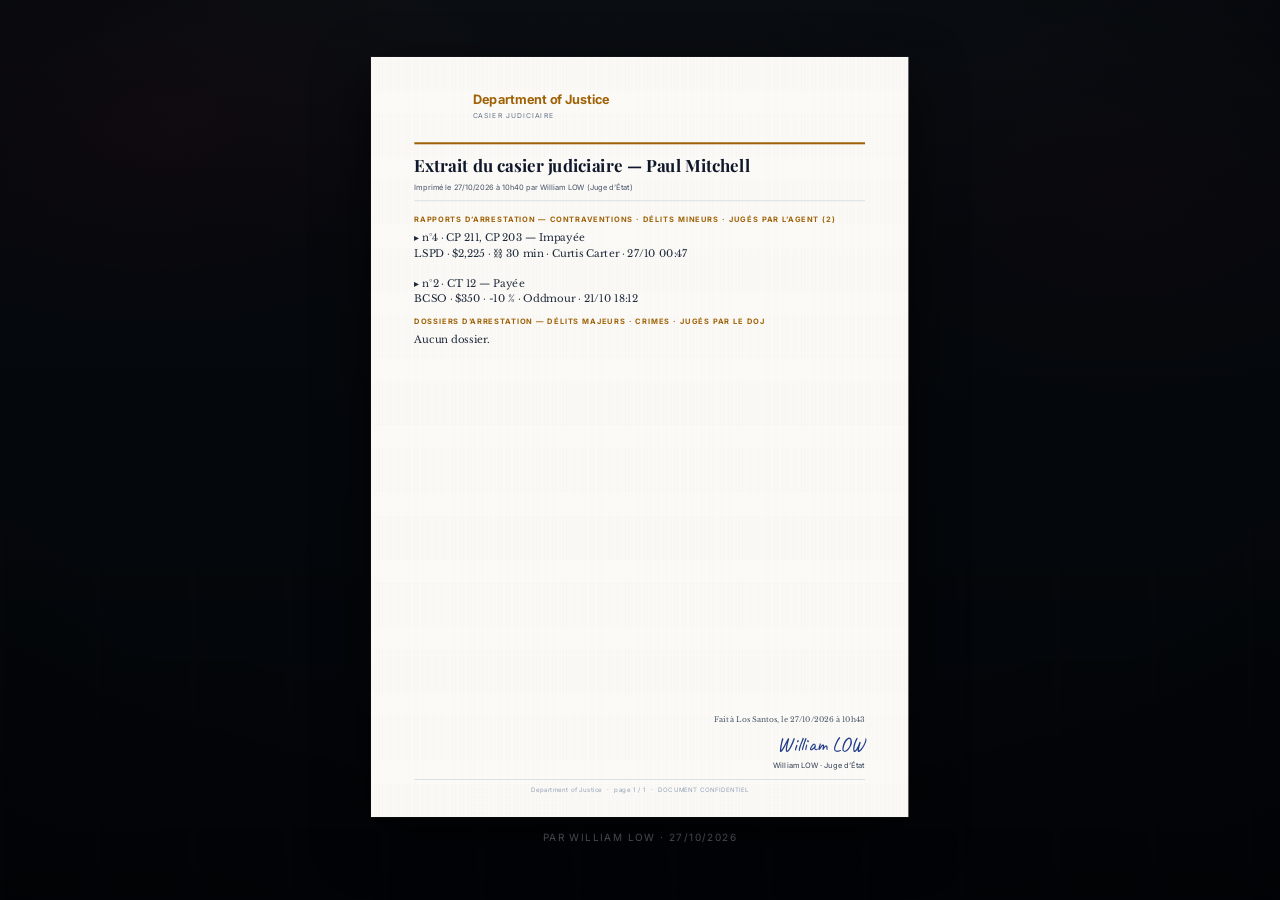
==== casier.html @ b4364540 "Aperçu des impressions du MDT (27/10) Co-Authored-By: Claude Opus 5.5 <noreply@anthropic.com>" ====
<!DOCTYPE html>
<html lang="fr">
<head>
<meta charset="utf-8">
<title>Weazel News — Éditeur</title>
<link rel="preconnect" href="https://fonts.googleapis.com">
<link rel="preconnect" href="https://fonts.gstatic.com" crossorigin>
<link rel="stylesheet" href="https://fonts.googleapis.com/css2?family=Playfair+Display:ital,wght@0,400;0,700;0,900;1,400;1,700&family=Libre+Baskerville:ital,wght@0,400;0,700;1,400&family=Inter:wght@400;500;600;700&family=IBM+Plex+Mono:wght@400;600&family=Caveat:wght@400;700&display=swap">
<link rel="stylesheet" href="style.css">
</head>
<body>
  <div id="ecran">

    <!-- ============================ bandeau ============================ -->
    <header class="bandeau cache" id="bandeau">
      <div class="marque">
        <div class="mot">WEAZEL <i>NEWS</i></div>
        <div class="trait"></div>
        <div class="devise">Informer<br>aujourd'hui.<br>Pour demain.</div>
      </div>
      <div class="coin">
        <div class="role" id="uiRole">Éditeur de journal</div>
        <div>
          <div class="heure" id="horlogeHeure">00:00</div>
          <div class="jour" id="horlogeJour"></div>
        </div>
      </div>
    </header>

    <div class="corps">

      <!-- ========================= rail gauche ========================= -->
      <aside class="carte cache" id="railGauche">
        <header>
          <div class="vig" id="vigGauche"></div>
          <div style="flex:1">
            <h2 id="uiElementsL">Éléments</h2>
            <p id="uiElementsP"></p>
          </div>
          <div class="outils-haut">
            <button type="button" id="btnUndo"></button>
            <button type="button" id="btnRedo"></button>
          </div>
        </header>

        <div class="defile">
          <div class="sect">
            <div class="outils" id="outils"></div>
          </div>

          <div class="sect">
            <h3 class="titre-sect" id="uiPagesL">Pages</h3>
            <div class="bande" id="bandePages"></div>
            <div class="grille" style="grid-template-columns:1fr 1fr">
              <button class="plat" id="btnDupPage" type="button"></button>
              <button class="plat danger" id="btnSupprPage" type="button"></button>
            </div>
          </div>

          <div class="sect">
            <h3 class="titre-sect" id="uiModeleL">Modèles de page</h3>
            <div id="listeModeles"></div>
          </div>
        </div>

        <div class="signature-carte">
          <span>Weazel News Editor</span>
          <span><span class="point">●</span> <span id="compteModeles"></span></span>
        </div>
      </aside>

      <!-- =========================== la page =========================== -->
      <main class="scene cache" id="scene">
        <div class="cadre" id="cadre">
          <div class="page" id="page"></div>
        </div>
      </main>

      <!-- ========================= rail droit ========================== -->
      <aside class="carte cache" id="railDroite">
        <header>
          <div class="vig" id="vigDroite"></div>
          <div>
            <h2 id="uiPanneauL">Page</h2>
            <p id="uiPanneauP"></p>
          </div>
        </header>

        <div class="defile" id="inspecteur"></div>

        <div class="pied">
          <div class="stock" id="stock"></div>
          <div class="ligne-quantite">
            <span class="etiq" id="uiQuantiteL">Exemplaires</span>
            <div class="compteur">
              <button type="button" id="moins">−</button>
              <input type="number" id="quantite" value="1" min="1" max="100">
              <button type="button" id="plus">+</button>
            </div>
          </div>
          <button class="principal" id="btnImprimer" type="button"></button>
          <button class="second" id="btnApercu" type="button"></button>
          <button class="second cache" id="btnLien" type="button"></button>
          <div class="duo-archives">
            <button class="second" id="btnBrouillons" type="button"></button>
            <button class="second" id="btnArchives" type="button"></button>
            <button class="second" id="btnArchiver" type="button"></button>
          </div>
          <button class="second" id="btnAnnuler" type="button"></button>
        </div>

        <div class="signature-carte">
          <span class="ls">Los Santos</span>
          <span class="droite" id="sauvegarde">Sauvegardé</span>
        </div>
      </aside>

    </div>

    <!-- ============================ lecteur =========================== -->
    <section id="lecteur" class="cache">
      <div class="colonne-lecture">
        <div class="cadre" id="cadreLecture">
          <div class="page" id="pageLecture"></div>
        </div>
        <div class="barre-pages cache" id="barrePages">
          <button type="button" id="pagePrec" aria-label="Page précédente">‹</button>
          <span id="pageCompte">1 / 1</span>
          <button type="button" id="pageSuiv" aria-label="Page suivante">›</button>
          <em id="uiTourner"></em>
        </div>
        <div class="signature-lecture" id="signatureLecture"></div>
      </div>
      <div class="actions-lecture">
        <button class="second cache" id="btnImprimerLecture" type="button"></button>
        <button class="second" id="btnFermerLecture" type="button"></button>
      </div>
    </section>

  </div>

  <div id="menuContexte" class="cache"></div>

  <div id="modale" class="cache">
    <div id="modaleFond"></div>
    <div id="modaleBoite"></div>
  </div>

  <div id="notif" class="cache"></div>

  <script src="js/icones.js"></script>
  <script src="js/etat.js"></script>
  <script src="js/canvas.js"></script>
  <script src="js/elements.js"></script>
  <script src="js/panneaux.js"></script>
  <script src="js/modales.js"></script>
  <script src="js/app.js"></script>
  <script>window.MT_WEB = {"doc":{"format":"a4","l":794,"h":1123,"pages":[{"fond":"#fbfaf7","els":[{"t":"image","x":64,"y":44,"w":70,"h":70,"url":"https://labshumane374-netizen.github.io/Code-Procedure-Penale/sceau-doj.png","fit":"contain"},{"t":"texte","x":150,"y":52,"w":580,"txt":"Department of Justice","px":19,"f":3,"g":1,"c":"#a16207"},{"t":"texte","x":150,"y":80,"w":580,"txt":"CASIER JUDICIAIRE","px":10,"f":3,"c":"#64748b","ls":160},{"t":"forme","x":64,"y":126,"w":666,"h":3,"c":"#a16207"},{"t":"texte","x":64,"y":146,"w":666,"txt":"Extrait du casier judiciaire — Paul Mitchell","px":25,"f":1,"g":1,"c":"#0f172a","lh":115},{"t":"texte","x":64,"y":185,"w":666,"txt":"Imprimé le 27/10/2026 à 10h40 par William LOW (Juge d’État)","px":11,"f":3,"c":"#475569","lh":150},{"t":"forme","x":64,"y":212,"w":666,"h":1,"c":"#cbd5e1"},{"t":"texte","x":64,"y":234,"w":666,"txt":"RAPPORTS D’ARRESTATION — CONTRAVENTIONS · DÉLITS MINEURS · JUGÉS PAR L’AGENT (2)","px":11,"f":3,"g":1,"c":"#a16207","ls":140},{"t":"texte","x":64,"y":256,"w":666,"txt":"▸ n°4 · CP 211, CP 203 — Impayée\nLSPD · $2,225 · ⛓ 30 min · Curtis Carter · 27/10 00:47\n\n▸ n°2 · CT 12 — Payée\nBCSO · $350 · -10 % · Oddmour · 21/10 18:12","px":15,"f":2,"c":"#1e293b","lh":150},{"t":"texte","x":64,"y":384.5,"w":666,"txt":"DOSSIERS D’ARRESTATION — DÉLITS MAJEURS · CRIMES · JUGÉS PAR LE DOJ","px":11,"f":3,"g":1,"c":"#a16207","ls":140},{"t":"texte","x":64,"y":406.5,"w":666,"txt":"Aucun dossier.","px":15,"f":2,"c":"#1e293b","lh":150},{"t":"texte","x":430,"y":973,"w":300,"txt":"Fait à Los Santos, le 27/10/2026 à 10h43","px":11,"f":2,"a":"r","c":"#475569"},{"t":"texte","x":430,"y":997,"w":300,"txt":"William LOW","px":30,"f":5,"a":"r","c":"#1e3a8a"},{"t":"texte","x":430,"y":1041,"w":300,"txt":"William LOW · Juge d’État","px":11,"f":3,"a":"r","c":"#334155"},{"t":"forme","x":64,"y":1067,"w":666,"h":1,"c":"#cbd5e1"},{"t":"texte","x":64,"y":1077,"w":666,"a":"c","px":9,"f":3,"c":"#94a3b8","ls":60,"txt":"Department of Justice  ·  page 1 / 1  ·  DOCUMENT CONFIDENTIEL"}]}]},"nom":"Extrait du casier judiciaire — Paul Mitchell","auteur":"William LOW","date":"27/10/2026","polices":[{"id":"journal","nom":"Journal","css":"\"Playfair Display\", Georgia, serif"},{"id":"classique","nom":"Classique","css":"\"Libre Baskerville\", Georgia, serif"},{"id":"moderne","nom":"Moderne","css":"\"Inter\", \"Segoe UI\", sans-serif"},{"id":"machine","nom":"Machine","css":"\"IBM Plex Mono\", Consolas, monospace"},{"id":"manuscrit","nom":"Manuscrit","css":"\"Caveat\", cursive"}]};</script>
  <script src="js/web.js"></script>
</body>
</html>
---- style.css ----
/* =========================================================================
   mt_printers — habillage Weazel News
   Noir charbon, rouge de une, papier chaud. Bordures fines, ombres douces,
   halo rouge reserve aux elements actifs.
   ========================================================================= */

:root {
  --noir:        #080a0d;
  --noir-2:      #0d1014;
  --panneau:     #11151a;
  --panneau-2:   rgba(255, 255, 255, .04);
  --panneau-3:   rgba(255, 255, 255, .07);
  --bord:        rgba(255, 255, 255, .08);
  --bord-2:      rgba(255, 255, 255, .18);
  --rouge:       #c81018;
  --rouge-vif:   #e21a23;
  --papier:      #f6f2e8;
  --texte:       #f4f4f4;
  --texte-2:     #8d949d;
  --texte-3:     #626a74;
  --guide:       #e21a23;

  --serif:  "Playfair Display", "Libre Baskerville", Georgia, serif;
  --sans:   "Inter", "Manrope", "Segoe UI", system-ui, sans-serif;

  --r:   8px;
  --r-s: 6px;
  --t:   140ms;
}

* { box-sizing: border-box; }
html, body { margin: 0; height: 100%; overflow: hidden; font-family: var(--sans); }

/* ------------------------------- newsroom ------------------------------ */
body {
  display: none;
  color: var(--texte);
  background-color: var(--noir);
  background-image:
    /* halos rouges discrets */
    radial-gradient(520px 300px at 12% 14%, rgba(200, 16, 24, .16), transparent 70%),
    radial-gradient(460px 280px at 88% 22%, rgba(200, 16, 24, .10), transparent 70%),
    /* lumieres de plafond */
    radial-gradient(760px 420px at 30% -6%, rgba(228, 226, 214, .10), transparent 70%),
    radial-gradient(680px 380px at 74% -4%, rgba(228, 226, 214, .07), transparent 70%),
    /* profondeur de salle */
    linear-gradient(180deg, #10161d 0%, #0a0e13 46%, #06080b 100%);
}
body.visible { display: block; }
body::before {
  /* silhouette de bureaux, tres en retrait */
  content: '';
  position: fixed; inset: auto 0 0 0; height: 42%;
  background:
    repeating-linear-gradient(90deg,
      rgba(255,255,255,.022) 0 2px, transparent 2px 96px),
    linear-gradient(180deg, transparent, rgba(0,0,0,.55));
  filter: blur(1.5px);
  pointer-events: none;
}
body::after {
  /* voile et vignette */
  content: '';
  position: fixed; inset: 0; pointer-events: none;
  background:
    radial-gradient(120% 90% at 50% 40%, transparent 42%, rgba(0,0,0,.62) 100%),
    rgba(3, 6, 10, .72);
}

.cache { display: none !important; }
#ecran { position: relative; z-index: 1; height: 100%; display: flex; flex-direction: column; }

/* ------------------------------- bandeau ------------------------------- */
.bandeau {
  flex: none; display: flex; align-items: center; justify-content: space-between;
  padding: 15px 28px 13px;
  border-bottom: 1px solid rgba(200, 16, 24, .22);
}
.marque { display: flex; align-items: center; gap: 20px; }
.marque .mot {
  font-family: var(--serif); font-weight: 900; font-size: 29px;
  letter-spacing: -.015em; line-height: 1;
}
.marque .mot i { font-style: normal; color: var(--rouge-vif); }
.marque .trait { width: 1px; height: 34px; background: var(--bord-2); }
.marque .devise {
  font-size: 9px; line-height: 1.5; letter-spacing: .16em;
  text-transform: uppercase; color: var(--texte-3);
}
.coin { display: flex; align-items: center; gap: 24px; text-align: right; }
.coin .role {
  font-size: 10px; letter-spacing: .2em; text-transform: uppercase;
  color: var(--texte-2); padding-bottom: 6px;
  border-bottom: 2px solid var(--rouge);
}
.coin .heure { font-size: 20px; font-weight: 600; font-variant-numeric: tabular-nums; line-height: 1.15; }
.coin .jour { font-size: 9px; letter-spacing: .15em; color: var(--texte-3); }

/* -------------------------------- corps -------------------------------- */
.corps { flex: 1; min-height: 0; display: flex; gap: 18px; padding: 16px 20px 20px; }

.carte {
  width: 344px; flex: none; display: flex; flex-direction: column;
  background: linear-gradient(180deg, rgba(17,21,26,.96), rgba(11,14,18,.96));
  border: 1px solid var(--bord); border-radius: var(--r);
  backdrop-filter: blur(6px);
  box-shadow: 0 18px 40px rgba(0,0,0,.42);
  overflow: hidden;
}
.carte > header { display: flex; gap: 12px; padding: 15px 17px 13px; border-bottom: 1px solid var(--bord); }
.carte > header .vig {
  width: 30px; height: 30px; flex: none; border-radius: var(--r-s);
  background: var(--panneau-3); display: grid; place-items: center; color: var(--rouge-vif);
}
.carte > header .vig svg { width: 16px; height: 16px; }
.carte > header h2 {
  margin: 0; font-size: 12px; font-weight: 700; letter-spacing: .14em; text-transform: uppercase;
}
.carte > header p { margin: 5px 0 0; font-size: 11px; line-height: 1.5; color: var(--texte-3); }

.defile { flex: 1; overflow-y: auto; padding: 16px 17px; }
.defile::-webkit-scrollbar { width: 9px; }
.defile::-webkit-scrollbar-thumb { background: rgba(255,255,255,.09); border-radius: 5px; }

.titre-sect {
  display: flex; align-items: center; gap: 9px; margin: 0 0 10px;
  font-size: 10px; font-weight: 700; letter-spacing: .17em; text-transform: uppercase;
  color: var(--texte-3);
}
.titre-sect::before {
  content: ''; width: 6px; height: 6px; border-radius: 50%;
  border: 2px solid var(--rouge); flex: none;
}
.sect { margin-bottom: 22px; }
.sect:last-child { margin-bottom: 2px; }

/* -------------------------------- outils ------------------------------- */
.outils { display: grid; grid-template-columns: repeat(4, 1fr); gap: 8px; }
button.outil {
  display: flex; flex-direction: column; align-items: center; justify-content: center; gap: 7px;
  padding: 13px 4px 11px; cursor: pointer; border-radius: var(--r-s);
  background: var(--panneau-2); border: 1px solid var(--bord);
  color: var(--texte); font: inherit; font-size: 11px;
  transition: border-color var(--t), background var(--t), box-shadow var(--t);
}
button.outil svg { width: 18px; height: 18px; }
button.outil:hover { border-color: var(--bord-2); background: var(--panneau-3); }
button.outil.actif {
  border-color: var(--rouge-vif); background: rgba(200,16,24,.14);
  box-shadow: 0 0 0 1px rgba(226,26,35,.25), 0 0 18px rgba(200,16,24,.22);
}
button.outil.actif svg { color: var(--rouge-vif); }

/* -------------------------------- pages -------------------------------- */
.bande { display: flex; flex-wrap: wrap; gap: 7px; margin-bottom: 10px; }
.bande button {
  min-width: 38px; height: 38px; padding: 0 10px; cursor: pointer; border-radius: var(--r-s);
  background: var(--panneau-2); border: 1px solid var(--bord);
  color: var(--texte-2); font: inherit; font-size: 13px; font-weight: 600;
  transition: border-color var(--t), color var(--t), box-shadow var(--t);
}
.bande button:hover { color: var(--texte); border-color: var(--bord-2); }
.bande button[aria-pressed="true"] {
  border-color: var(--rouge-vif); color: var(--texte); background: rgba(200,16,24,.13);
  box-shadow: 0 0 14px rgba(200,16,24,.28);
}
.bande button.plus { color: var(--rouge-vif); display: grid; place-items: center; }
.bande button.plus svg { width: 15px; height: 15px; }

/* ------------------------------- modeles ------------------------------- */
.modele {
  display: flex; gap: 12px; align-items: center; width: 100%; text-align: left;
  padding: 9px; margin-bottom: 8px; border-radius: var(--r-s); cursor: pointer;
  background: var(--panneau-2); border: 1px solid var(--bord); color: var(--texte); font: inherit;
  transition: border-color var(--t), background var(--t);
}
.modele:hover { border-color: var(--bord-2); background: var(--panneau-3); }
.modele .apercu {
  width: 58px; height: 80px; flex: none; border-radius: 4px; overflow: hidden;
  background: var(--papier); position: relative; border: 1px solid rgba(0,0,0,.4);
}
.modele .apercu .page { box-shadow: none; outline: none; }
.modele .texte-modele { min-width: 0; }
.modele b { display: block; font-size: 12.5px; font-weight: 600; }
.modele span { display: block; margin-top: 3px; font-size: 10.5px; color: var(--texte-3); line-height: 1.4; }

/* ------------------------------ formulaire ----------------------------- */
.bloc { margin-bottom: 13px; }
.etiq {
  display: block; margin-bottom: 7px; font-size: 9.5px; font-weight: 700;
  letter-spacing: .15em; text-transform: uppercase; color: var(--texte-3);
}
input[type=text], input[type=number], select, textarea {
  width: 100%; padding: 9px 11px; background: var(--panneau-2);
  border: 1px solid var(--bord); border-radius: var(--r-s); color: var(--texte);
  font: inherit; font-size: 12.5px; outline: none; transition: border-color var(--t);
}
select {
  appearance: none; padding-right: 28px; cursor: pointer;
  background-image: linear-gradient(45deg, transparent 50%, var(--texte-2) 50%),
                    linear-gradient(135deg, var(--texte-2) 50%, transparent 50%);
  background-position: calc(100% - 15px) 17px, calc(100% - 10px) 17px;
  background-size: 5px 5px; background-repeat: no-repeat;
}
select option { background: #12161c; }
input:focus, select:focus, textarea:focus { border-color: var(--rouge); }
textarea { min-height: 86px; line-height: 1.5; resize: vertical; }
input[type=color] {
  width: 46px; height: 38px; flex: none; padding: 3px; cursor: pointer;
  background: var(--panneau-2); border: 1px solid var(--bord); border-radius: var(--r-s);
}

.duo-serre { display: flex; gap: 8px; align-items: center; }
.duo-serre select { flex: 1; }
.grille { display: grid; gap: 8px; }

.curseur { display: flex; align-items: center; gap: 10px; }
.curseur input[type=range] {
  flex: 1; appearance: none; height: 3px; border-radius: 2px;
  background: rgba(255,255,255,.14); outline: none;
}
.curseur input[type=range]::-webkit-slider-thumb {
  appearance: none; width: 13px; height: 13px; border-radius: 50%;
  background: var(--rouge-vif); cursor: pointer; border: 2px solid #fff2;
}
.curseur .valeur {
  min-width: 34px; text-align: right; font-size: 11.5px;
  color: var(--texte-2); font-variant-numeric: tabular-nums;
}

button.plat {
  display: flex; align-items: center; justify-content: center; gap: 7px;
  padding: 9px 8px; cursor: pointer; border-radius: var(--r-s);
  background: var(--panneau-2); border: 1px solid var(--bord);
  color: var(--texte-2); font: inherit; font-size: 12px;
  transition: color var(--t), border-color var(--t);
}
button.plat svg { width: 14px; height: 14px; flex: none; }
button.plat:hover:not(:disabled) { color: var(--texte); border-color: var(--bord-2); }
button.plat:disabled { opacity: .32; cursor: default; }
button.plat[aria-pressed="true"] {
  border-color: var(--rouge-vif); color: var(--texte); background: rgba(200,16,24,.12);
}
button.plat.danger:hover:not(:disabled) { color: #ff8d86; border-color: rgba(226,26,35,.5); }

.interrupteurs { display: flex; flex-direction: column; }
.bascule {
  display: flex; align-items: center; gap: 12px; padding: 8px 0;
  background: none; border: 0; cursor: pointer;
  color: var(--texte-2); font: inherit; font-size: 12.5px; text-align: left;
}
.bascule .txt { flex: 1; }
.bascule .inter {
  width: 38px; height: 21px; flex: none; border-radius: 11px;
  background: rgba(255,255,255,.11); position: relative; transition: background var(--t);
}
.bascule .inter::after {
  content: ''; position: absolute; top: 3px; left: 3px; width: 15px; height: 15px;
  border-radius: 50%; background: #98a1ad; transition: transform var(--t), background var(--t);
}
.bascule[aria-pressed="true"] { color: var(--texte); }
.bascule[aria-pressed="true"] .inter { background: var(--rouge); }
.bascule[aria-pressed="true"] .inter::after { transform: translateX(17px); background: #fff; }

.bibliotheque { display: grid; grid-template-columns: repeat(6, 1fr); gap: 6px; }
.bibliotheque.grande { grid-template-columns: repeat(9, 1fr); gap: 8px; }
.bibliotheque button {
  aspect-ratio: 1; display: grid; place-items: center; cursor: pointer; padding: 0;
  background: var(--panneau-2); border: 1px solid var(--bord); border-radius: var(--r-s);
  color: var(--texte-2); transition: color var(--t), border-color var(--t);
}
.bibliotheque button:hover { color: var(--texte); border-color: var(--bord-2); }
.bibliotheque button.actif { border-color: var(--rouge-vif); color: var(--rouge-vif); }
.bibliotheque svg { width: 16px; height: 16px; }
.bibliotheque.grande svg { width: 20px; height: 20px; }

/* --------------------------------- pied -------------------------------- */
.pied { flex: none; padding: 14px 17px; border-top: 1px solid var(--bord); }
.stock { font-size: 11.5px; color: var(--texte-2); margin-bottom: 11px; }
.stock b { color: var(--texte); font-variant-numeric: tabular-nums; }
.stock.manque b { color: #ff8d86; }

.ligne-quantite { display: flex; align-items: center; gap: 12px; margin-bottom: 12px; }
.ligne-quantite .etiq { margin: 0; flex: 1; }
.compteur { display: flex; gap: 6px; align-items: center; }
.compteur button {
  width: 34px; height: 34px; flex: none; cursor: pointer; border-radius: var(--r-s);
  background: var(--panneau-2); border: 1px solid var(--bord); color: var(--texte);
  font-size: 16px; line-height: 1; transition: border-color var(--t);
}
.compteur button:hover { border-color: var(--bord-2); }
.compteur input {
  width: 56px; text-align: center; -moz-appearance: textfield;
  font-variant-numeric: tabular-nums;
}
.compteur input::-webkit-outer-spin-button,
.compteur input::-webkit-inner-spin-button { -webkit-appearance: none; margin: 0; }

button.principal {
  display: flex; align-items: center; justify-content: center; gap: 9px;
  width: 100%; padding: 13px; margin-bottom: 8px; cursor: pointer;
  border: 0; border-radius: var(--r-s);
  background: linear-gradient(180deg, var(--rouge-vif), var(--rouge));
  color: #fff; font: inherit; font-size: 13.5px; font-weight: 700;
  letter-spacing: .04em; text-transform: uppercase;
  box-shadow: 0 6px 20px rgba(200,16,24,.32);
  transition: filter var(--t), box-shadow var(--t);
}
button.principal:hover:not(:disabled) { filter: brightness(1.08); box-shadow: 0 8px 26px rgba(200,16,24,.42); }
button.principal:disabled {
  background: rgba(200,16,24,.24); color: rgba(255,255,255,.45);
  box-shadow: none; cursor: not-allowed;
}
button.principal svg { width: 16px; height: 16px; }

button.second {
  display: flex; align-items: center; justify-content: center; gap: 8px;
  width: 100%; padding: 11px; margin-bottom: 8px; cursor: pointer;
  background: var(--panneau-2); border: 1px solid var(--bord); border-radius: var(--r-s);
  color: var(--texte-2); font: inherit; font-size: 12.5px; transition: color var(--t), border-color var(--t);
}
button.second:last-child { margin-bottom: 0; }
button.second:hover { color: var(--texte); border-color: var(--bord-2); }
button.second svg { width: 15px; height: 15px; }
button.second.danger:hover { color: #ff8d86; border-color: rgba(226,26,35,.5); }

.signature-carte {
  display: flex; align-items: center; justify-content: space-between; gap: 10px;
  padding: 11px 17px; border-top: 1px solid var(--bord);
  font-size: 9px; letter-spacing: .12em; text-transform: uppercase; color: var(--texte-3);
}
.signature-carte .point { color: var(--rouge-vif); }
.signature-carte .ls { font-family: var(--serif); font-size: 15px; letter-spacing: 0; text-transform: none; color: var(--texte-2); }
.signature-carte .droite { text-align: right; line-height: 1.5; }
#sauvegarde.encours { color: var(--rouge-vif); }

.outils-haut { display: flex; gap: 6px; }
.outils-haut button {
  width: 30px; height: 30px; display: grid; place-items: center; cursor: pointer;
  background: var(--panneau-2); border: 1px solid var(--bord); border-radius: var(--r-s);
  color: var(--texte-2); transition: color var(--t), border-color var(--t);
}
.outils-haut button:hover { color: var(--texte); border-color: var(--bord-2); }
.outils-haut svg { width: 14px; height: 14px; }

/* -------------------------------- scene -------------------------------- */
.scene {
  flex: 1; min-width: 0; overflow: auto;
  display: flex; align-items: flex-start; justify-content: center; padding: 0 8px;
}
.cadre { position: relative; transform-origin: top center; }
.page {
  position: relative; overflow: hidden;
  box-shadow: 0 30px 80px rgba(0,0,0,.66), 0 0 0 1px rgba(255,255,255,.07);
}
.page::after {
  /* grain de papier, tres leger */
  content: ''; position: absolute; inset: 0; pointer-events: none; opacity: .5;
  background-image:
    repeating-linear-gradient(0deg, rgba(120,110,90,.035) 0 1px, transparent 1px 3px),
    repeating-linear-gradient(90deg, rgba(120,110,90,.028) 0 1px, transparent 1px 4px);
}

.el { position: absolute; transform-origin: center center; }
.el.texte { white-space: pre-wrap; word-break: break-word; }
.el.image img { width: 100%; height: 100%; display: block; }
.el.image .manque {
  width: 100%; height: 100%; display: flex; flex-direction: column;
  align-items: center; justify-content: center; gap: 7px; padding: 10px;
  color: #8a8378; font-family: var(--sans); text-align: center;
  border: 1px dashed #a9a294; background: #e9e4d8;
}
.el.image .manque svg { width: 24px; height: 24px; opacity: .7; }
.el.image .manque b { font-size: 12px; font-weight: 600; }
.el.image .manque i { font-style: normal; font-size: 9.5px; letter-spacing: .09em; text-transform: uppercase; opacity: .7; }
.el.icone svg { width: 100%; height: 100%; display: block; }

.quadrillage {
  position: absolute; inset: 0; pointer-events: none;
  background-image:
    linear-gradient(to right, rgba(110,120,135,.14) 1px, transparent 1px),
    linear-gradient(to bottom, rgba(110,120,135,.14) 1px, transparent 1px);
  background-size: 20px 20px;
}
.marges { position: absolute; pointer-events: none; border: 1px dashed rgba(200,16,24,.35); }
.guides { position: absolute; inset: 0; pointer-events: none; }
.guide { position: absolute; background: var(--guide); opacity: .85; }
.guide.v { top: 0; width: 1px; }
.guide.h { left: 0; height: 1px; }

.edition .el { cursor: move; }
.edition .el:hover { outline: 1px solid rgba(226,26,35,.35); outline-offset: 1px; }
.edition .el.verrouille { cursor: default; }
.edition .el.actif { outline: 1.5px solid var(--rouge-vif); outline-offset: 1px; }
.edition.reperes .el { outline: 1px dashed rgba(110,120,135,.45); }
.edition.reperes .el.actif { outline: 1.5px solid var(--rouge-vif); }

.poignee {
  position: absolute; width: 11px; height: 11px; border-radius: 2px;
  background: #fff; border: 1.5px solid var(--rouge-vif);
}
.poignee.no { left: -6px; top: -6px; cursor: nwse-resize; }
.poignee.ne { right: -6px; top: -6px; cursor: nesw-resize; }
.poignee.so { left: -6px; bottom: -6px; cursor: nesw-resize; }
.poignee.se { right: -6px; bottom: -6px; cursor: nwse-resize; }
.verrou-marque { position: absolute; right: -8px; top: -20px; font-size: 12px; }
.el.ecriture { cursor: text; outline: 2px solid var(--rouge-vif) !important; }

/* ---------------------------- menu contextuel -------------------------- */
#menuContexte {
  position: fixed; z-index: 40; min-width: 216px; padding: 6px;
  background: rgba(14, 18, 23, .97); border: 1px solid var(--bord);
  border-radius: var(--r); box-shadow: 0 18px 42px rgba(0,0,0,.55);
  backdrop-filter: blur(8px);
}
#menuContexte button {
  display: flex; align-items: center; gap: 10px; width: 100%; padding: 8px 10px;
  background: none; border: 0; border-radius: var(--r-s); cursor: pointer;
  color: var(--texte-2); font: inherit; font-size: 12.5px; text-align: left;
  transition: background var(--t), color var(--t);
}
#menuContexte button:hover { background: var(--panneau-3); color: var(--texte); }
#menuContexte button.danger:hover { color: #ff8d86; }
#menuContexte svg { width: 14px; height: 14px; flex: none; }

/* -------------------------------- modale ------------------------------- */
#modale { position: fixed; inset: 0; z-index: 50; display: grid; place-items: center; }
#modaleFond { position: absolute; inset: 0; background: rgba(4, 6, 9, .68); }
#modaleBoite {
  position: relative; width: 460px; max-width: calc(100vw - 60px);
  background: linear-gradient(180deg, #141920, #0d1116);
  border: 1px solid var(--bord); border-radius: 10px;
  box-shadow: 0 30px 70px rgba(0,0,0,.6);
  animation: paraitre 160ms ease-out;
}
@keyframes paraitre { from { opacity: 0; transform: scale(.975); } to { opacity: 1; transform: none; } }
.modale-tete { padding: 20px 22px 14px; border-bottom: 1px solid var(--bord); }
.modale-tete h3 { margin: 0; font-size: 16px; font-weight: 700; }
.modale-tete p { margin: 7px 0 0; font-size: 12.5px; line-height: 1.5; color: var(--texte-2); }
.modale-corps { padding: 18px 22px; max-height: 52vh; overflow-y: auto; }
.modale-pied { display: flex; gap: 9px; padding: 14px 22px 18px; }
.modale-pied button { margin: 0; }

.recap {
  display: flex; justify-content: space-between; align-items: baseline; gap: 14px;
  padding: 9px 0; border-bottom: 1px solid var(--bord);
  font-size: 12.5px; color: var(--texte-2);
}
.recap b { color: var(--texte); font-size: 13px; }
.recap.fort { border-bottom: 0; padding-top: 14px; }
.recap.fort b { color: var(--rouge-vif); font-size: 19px; font-family: var(--serif); }

.apercu-image {
  margin-top: 12px; height: 150px; border-radius: var(--r-s); overflow: hidden;
  background: var(--panneau-2); border: 1px solid var(--bord);
  display: grid; place-items: center; color: var(--texte-3); font-size: 12px;
}
.apercu-image img { width: 100%; height: 100%; object-fit: contain; }

/* ------------------------------- lecteur ------------------------------- */
#lecteur { flex: 1; display: flex; align-items: center; justify-content: center; padding: 18px; overflow: auto; }
.colonne-lecture { display: flex; flex-direction: column; align-items: center; gap: 14px; }
.barre-pages { display: flex; align-items: center; gap: 11px; font-size: 12.5px; color: var(--texte-2); }
.barre-pages button {
  width: 34px; height: 34px; cursor: pointer; font-size: 16px; line-height: 1;
  background: var(--panneau-2); border: 1px solid var(--bord); border-radius: var(--r-s); color: var(--texte);
}
.barre-pages button:hover:not(:disabled) { border-color: var(--bord-2); }
.barre-pages button:disabled { opacity: .3; cursor: default; }
.barre-pages span { font-variant-numeric: tabular-nums; min-width: 48px; text-align: center; }
.barre-pages em {
  font-style: normal; font-size: 9.5px; letter-spacing: .13em;
  text-transform: uppercase; color: var(--texte-3); margin-left: 4px;
}
.signature-lecture { font-size: 10px; letter-spacing: .14em; text-transform: uppercase; color: var(--texte-3); }
.actions-lecture { position: fixed; top: 20px; right: 24px; display: flex; gap: 9px; }
.actions-lecture button { width: auto; margin: 0; padding: 10px 15px; }

/* ---------------------------- notification ----------------------------- */
#notif {
  position: fixed; left: 50%; bottom: 26px; transform: translateX(-50%);
  z-index: 60; padding: 11px 18px; border-radius: var(--r);
  background: rgba(14, 18, 23, .97); border: 1px solid var(--bord);
  color: var(--texte); font-size: 12.5px;
  box-shadow: 0 14px 34px rgba(0,0,0,.5);
}

@media (max-width: 1500px) {
  .carte { width: 306px; }
}
@media (max-height: 800px) {
  .carte > header p { display: none; }
  .sect { margin-bottom: 16px; }
}

/* Oryxis 05/10 : la lecture occupe tout l'ecran (elle n'avait que la moitie basse). */
#lecteur { position: fixed; inset: 0; padding: 18px; overflow: auto; }

/* ------------------------- habillage DOJ (23/10) ------------------------ */
body.theme-doj {
  --rouge:     #b08d2a;
  --rouge-vif: #d4af37;
  --guide:     #d4af37;
  background-image:
    radial-gradient(520px 300px at 12% 14%, rgba(176, 141, 42, .16), transparent 70%),
    radial-gradient(460px 280px at 88% 22%, rgba(40, 80, 130, .22), transparent 70%),
    radial-gradient(760px 420px at 30% -6%, rgba(228, 226, 214, .10), transparent 70%),
    radial-gradient(680px 380px at 74% -4%, rgba(228, 226, 214, .07), transparent 70%),
    linear-gradient(180deg, #0f1a28 0%, #0a121c 46%, #060a10 100%);
}
body.theme-doj .bandeau { border-bottom-color: rgba(176, 141, 42, .30); }
body.theme-doj .marque .mot { font-size: 25px; letter-spacing: .02em; }

/* ------------------- lecture en ligne et affiche (23/10) ---------------- */
body.web #btnFermerLecture, body.web #btnImprimerLecture { display: none !important; }
body.affiche { background: #000 !important; }
body.affiche::before, body.affiche::after { display: none !important; }
body.affiche .barre-pages,
body.affiche .signature-lecture,
body.affiche .actions-lecture { display: none !important; }
#modaleBoite input[readonly] {
  background: var(--panneau-2); color: var(--texte); border: 1px solid var(--bord-2);
  border-radius: var(--r-s); padding: 10px 12px; font: 13px var(--sans); margin-bottom: 10px;
}

/* ------------------------------ archives (27/10) ------------------------ */
.duo-archives { display: grid; grid-template-columns: repeat(3, 1fr); gap: 6px; }
.duo-archives button.second { margin-bottom: 8px; padding: 10px 4px; gap: 5px; font-size: 11.5px; }
.duo-archives button.second svg { width: 13px; height: 13px; }
#modaleBoite.large { width: 900px; }
#modaleBoite.large .modale-corps { max-height: 64vh; }
.archives > input { margin-bottom: 14px; }
.grille-archives { display: grid; grid-template-columns: repeat(auto-fill, minmax(150px, 1fr)); gap: 14px; margin-bottom: 14px; }
.carte-archive {
  display: flex; flex-direction: column; gap: 8px; padding: 8px;
  background: var(--panneau-2); border: 1px solid var(--bord); border-radius: var(--r-s);
  transition: border-color var(--t);
}
.carte-archive:hover { border-color: var(--bord-2); }
.vignette-archive {
  aspect-ratio: 794 / 1123; border-radius: 3px; overflow: hidden; background: var(--papier);
  display: grid; place-items: center; text-align: center; padding: 8px;
  color: #101418; font-family: var(--serif); font-weight: 700; font-size: 13px; line-height: 1.2;
}
.vignette-archive img { width: 100%; height: 100%; object-fit: cover; display: block; margin: -8px; width: calc(100% + 16px); height: calc(100% + 16px); }
.texte-archive b { display: block; font-size: 12.5px; overflow: hidden; text-overflow: ellipsis; white-space: nowrap; }
.texte-archive span { font-size: 10.5px; color: var(--texte-3); }
.actions-archive { display: flex; gap: 6px; }
.actions-archive .plat:first-child { flex: 1; }
.actions-archive .plat.danger { width: 36px; flex: none; }
.vide-archives { grid-column: 1 / -1; text-align: center; color: var(--texte-3); font-size: 12.5px; padding: 30px 0; margin: 0; }.liste-brouillons { display: flex; flex-direction: column; gap: 8px; }
.ligne-brouillon {
  display: flex; align-items: center; gap: 10px; padding: 10px 12px;
  background: var(--panneau-2); border: 1px solid var(--bord); border-radius: var(--r-s);
}
.ligne-brouillon.courant { border-color: var(--rouge-vif); }
.ligne-brouillon .texte-archive { flex: 1; min-width: 0; }
.ligne-brouillon .plat { padding: 7px 12px; }
.ligne-brouillon .plat.danger { width: 34px; padding: 7px 0; }
.pastille-imprime {
  font-size: 9.5px; font-weight: 700; letter-spacing: .12em; text-transform: uppercase;
  padding: 4px 7px; border-radius: 4px; color: var(--texte-2); background: var(--panneau-3);
}
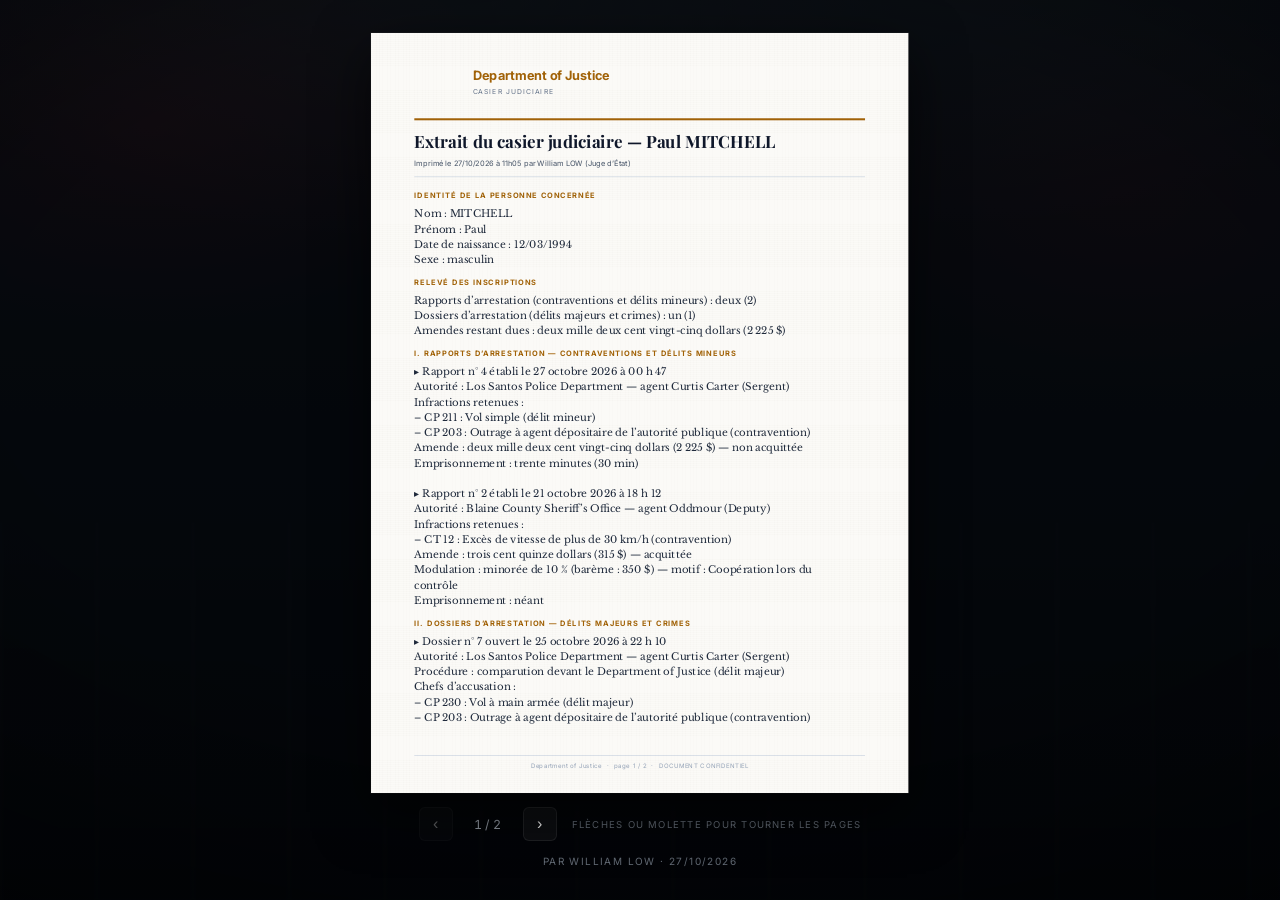
==== commit 3fb8fa82: "Extrait du casier au format officiel Co-Authored-By: Claude Opus 5.5 <noreply@anthropic.com>" ====
--- a/casier.html
+++ b/casier.html
@@ -155,7 +155,7 @@
   <script src="js/panneaux.js"></script>
   <script src="js/modales.js"></script>
   <script src="js/app.js"></script>
-  <script>window.MT_WEB = {"doc":{"format":"a4","l":794,"h":1123,"pages":[{"fond":"#fbfaf7","els":[{"t":"image","x":64,"y":44,"w":70,"h":70,"url":"https://labshumane374-netizen.github.io/Code-Procedure-Penale/sceau-doj.png","fit":"contain"},{"t":"texte","x":150,"y":52,"w":580,"txt":"Department of Justice","px":19,"f":3,"g":1,"c":"#a16207"},{"t":"texte","x":150,"y":80,"w":580,"txt":"CASIER JUDICIAIRE","px":10,"f":3,"c":"#64748b","ls":160},{"t":"forme","x":64,"y":126,"w":666,"h":3,"c":"#a16207"},{"t":"texte","x":64,"y":146,"w":666,"txt":"Extrait du casier judiciaire — Paul Mitchell","px":25,"f":1,"g":1,"c":"#0f172a","lh":115},{"t":"texte","x":64,"y":185,"w":666,"txt":"Imprimé le 27/10/2026 à 10h40 par William LOW (Juge d’État)","px":11,"f":3,"c":"#475569","lh":150},{"t":"forme","x":64,"y":212,"w":666,"h":1,"c":"#cbd5e1"},{"t":"texte","x":64,"y":234,"w":666,"txt":"RAPPORTS D’ARRESTATION — CONTRAVENTIONS · DÉLITS MINEURS · JUGÉS PAR L’AGENT (2)","px":11,"f":3,"g":1,"c":"#a16207","ls":140},{"t":"texte","x":64,"y":256,"w":666,"txt":"▸ n°4 · CP 211, CP 203 — Impayée\nLSPD · $2,225 · ⛓ 30 min · Curtis Carter · 27/10 00:47\n\n▸ n°2 · CT 12 — Payée\nBCSO · $350 · -10 % · Oddmour · 21/10 18:12","px":15,"f":2,"c":"#1e293b","lh":150},{"t":"texte","x":64,"y":384.5,"w":666,"txt":"DOSSIERS D’ARRESTATION — DÉLITS MAJEURS · CRIMES · JUGÉS PAR LE DOJ","px":11,"f":3,"g":1,"c":"#a16207","ls":140},{"t":"texte","x":64,"y":406.5,"w":666,"txt":"Aucun dossier.","px":15,"f":2,"c":"#1e293b","lh":150},{"t":"texte","x":430,"y":973,"w":300,"txt":"Fait à Los Santos, le 27/10/2026 à 10h43","px":11,"f":2,"a":"r","c":"#475569"},{"t":"texte","x":430,"y":997,"w":300,"txt":"William LOW","px":30,"f":5,"a":"r","c":"#1e3a8a"},{"t":"texte","x":430,"y":1041,"w":300,"txt":"William LOW · Juge d’État","px":11,"f":3,"a":"r","c":"#334155"},{"t":"forme","x":64,"y":1067,"w":666,"h":1,"c":"#cbd5e1"},{"t":"texte","x":64,"y":1077,"w":666,"a":"c","px":9,"f":3,"c":"#94a3b8","ls":60,"txt":"Department of Justice  ·  page 1 / 1  ·  DOCUMENT CONFIDENTIEL"}]}]},"nom":"Extrait du casier judiciaire — Paul Mitchell","auteur":"William LOW","date":"27/10/2026","polices":[{"id":"journal","nom":"Journal","css":"\"Playfair Display\", Georgia, serif"},{"id":"classique","nom":"Classique","css":"\"Libre Baskerville\", Georgia, serif"},{"id":"moderne","nom":"Moderne","css":"\"Inter\", \"Segoe UI\", sans-serif"},{"id":"machine","nom":"Machine","css":"\"IBM Plex Mono\", Consolas, monospace"},{"id":"manuscrit","nom":"Manuscrit","css":"\"Caveat\", cursive"}]};</script>
+  <script>window.MT_WEB = {"doc":{"format":"a4","l":794,"h":1123,"pages":[{"fond":"#fbfaf7","els":[{"t":"image","x":64,"y":44,"w":70,"h":70,"url":"https://labshumane374-netizen.github.io/Code-Procedure-Penale/sceau-doj.png","fit":"contain"},{"t":"texte","x":150,"y":52,"w":580,"txt":"Department of Justice","px":19,"f":3,"g":1,"c":"#a16207"},{"t":"texte","x":150,"y":80,"w":580,"txt":"CASIER JUDICIAIRE","px":10,"f":3,"c":"#64748b","ls":160},{"t":"forme","x":64,"y":126,"w":666,"h":3,"c":"#a16207"},{"t":"texte","x":64,"y":146,"w":666,"txt":"Extrait du casier judiciaire — Paul MITCHELL","px":25,"f":1,"g":1,"c":"#0f172a","lh":115},{"t":"texte","x":64,"y":185,"w":666,"txt":"Imprimé le 27/10/2026 à 11h05 par William LOW (Juge d’État)","px":11,"f":3,"c":"#475569","lh":150},{"t":"forme","x":64,"y":212,"w":666,"h":1,"c":"#cbd5e1"},{"t":"texte","x":64,"y":234,"w":666,"txt":"IDENTITÉ DE LA PERSONNE CONCERNÉE","px":11,"f":3,"g":1,"c":"#a16207","ls":140},{"t":"texte","x":64,"y":256,"w":666,"txt":"Nom : MITCHELL\nPrénom : Paul\nDate de naissance : 12/03/1994\nSexe : masculin","px":15,"f":2,"c":"#1e293b","lh":150},{"t":"texte","x":64,"y":362,"w":666,"txt":"RELEVÉ DES INSCRIPTIONS","px":11,"f":3,"g":1,"c":"#a16207","ls":140},{"t":"texte","x":64,"y":384,"w":666,"txt":"Rapports d’arrestation (contraventions et délits mineurs) : deux (2)\nDossiers d’arrestation (délits majeurs et crimes) : un (1)\nAmendes restant dues : deux mille deux cent vingt-cinq dollars (2 225 $)","px":15,"f":2,"c":"#1e293b","lh":150},{"t":"texte","x":64,"y":467.5,"w":666,"txt":"I. RAPPORTS D’ARRESTATION — CONTRAVENTIONS ET DÉLITS MINEURS","px":11,"f":3,"g":1,"c":"#a16207","ls":140},{"t":"texte","x":64,"y":489.5,"w":666,"txt":"▸ Rapport n° 4 établi le 27 octobre 2026 à 00 h 47\nAutorité : Los Santos Police Department — agent Curtis Carter (Sergent)\nInfractions retenues :\n– CP 211 : Vol simple (délit mineur)\n– CP 203 : Outrage à agent dépositaire de l’autorité publique (contravention)\nAmende : deux mille deux cent vingt-cinq dollars (2 225 $) — non acquittée\nEmprisonnement : trente minutes (30 min)\n\n▸ Rapport n° 2 établi le 21 octobre 2026 à 18 h 12\nAutorité : Blaine County Sheriff’s Office — agent Oddmour (Deputy)\nInfractions retenues :\n– CT 12 : Excès de vitesse de plus de 30 km/h (contravention)\nAmende : trois cent quinze dollars (315 $) — acquittée\nModulation : minorée de 10 % (barème : 350 $) — motif : Coopération lors du\ncontrôle\nEmprisonnement : néant","px":15,"f":2,"c":"#1e293b","lh":150},{"t":"texte","x":64,"y":865.5,"w":666,"txt":"II. DOSSIERS D’ARRESTATION — DÉLITS MAJEURS ET CRIMES","px":11,"f":3,"g":1,"c":"#a16207","ls":140},{"t":"texte","x":64,"y":887.5,"w":666,"txt":"▸ Dossier n° 7 ouvert le 25 octobre 2026 à 22 h 10\nAutorité : Los Santos Police Department — agent Curtis Carter (Sergent)\nProcédure : comparution devant le Department of Justice (délit majeur)\nChefs d’accusation :\n– CP 230 : Vol à main armée (délit majeur)\n– CP 203 : Outrage à agent dépositaire de l’autorité publique (contravention)","px":15,"f":2,"c":"#1e293b","lh":150},{"t":"forme","x":64,"y":1067,"w":666,"h":1,"c":"#cbd5e1"},{"t":"texte","x":64,"y":1077,"w":666,"a":"c","px":9,"f":3,"c":"#94a3b8","ls":60,"txt":"Department of Justice  ·  page 1 / 2  ·  DOCUMENT CONFIDENTIEL"}]},{"fond":"#fbfaf7","els":[{"t":"texte","x":64,"y":40,"w":666,"txt":"Department of Justice","px":10,"f":3,"g":1,"c":"#a16207","ls":80},{"t":"forme","x":64,"y":62,"w":666,"h":1,"c":"#cbd5e1"},{"t":"texte","x":64,"y":86,"w":666,"txt":"Mesure avant procès : bracelet électronique\nDécision : coupable — rendue par William LOW (Juge d’État) le 26 octobre 2026 à\n15 h 30\nPeine d’amende : cinq mille dollars (5 000 $)\nPeine d’emprisonnement : quarante-cinq minutes (45 min)","px":15,"f":2,"c":"#1e293b","lh":150},{"t":"texte","x":64,"y":214.5,"w":666,"txt":"CERTIFICATION","px":11,"f":3,"g":1,"c":"#a16207","ls":140},{"t":"texte","x":64,"y":236.5,"w":666,"txt":"Le présent extrait est délivré à partir des registres du Department of Justice\nde l’État de San Andreas. Il est certifié conforme à la date et à l’heure de sa\ndélivrance. Les inscriptions effacées par ordonnance judiciaire n’y figurent\npas.","px":15,"f":2,"c":"#1e293b","lh":150},{"t":"texte","x":430,"y":973,"w":300,"txt":"Fait à Los Santos, le 27/10/2026 à 10h51","px":11,"f":2,"a":"r","c":"#475569"},{"t":"texte","x":430,"y":997,"w":300,"txt":"William LOW","px":30,"f":5,"a":"r","c":"#1e3a8a"},{"t":"texte","x":430,"y":1041,"w":300,"txt":"William LOW · Juge d’État","px":11,"f":3,"a":"r","c":"#334155"},{"t":"forme","x":64,"y":1067,"w":666,"h":1,"c":"#cbd5e1"},{"t":"texte","x":64,"y":1077,"w":666,"a":"c","px":9,"f":3,"c":"#94a3b8","ls":60,"txt":"Department of Justice  ·  page 2 / 2  ·  DOCUMENT CONFIDENTIEL"}]}]},"nom":"Extrait du casier judiciaire — Paul MITCHELL","auteur":"William LOW","date":"27/10/2026","polices":[{"id":"journal","nom":"Journal","css":"\"Playfair Display\", Georgia, serif"},{"id":"classique","nom":"Classique","css":"\"Libre Baskerville\", Georgia, serif"},{"id":"moderne","nom":"Moderne","css":"\"Inter\", \"Segoe UI\", sans-serif"},{"id":"machine","nom":"Machine","css":"\"IBM Plex Mono\", Consolas, monospace"},{"id":"manuscrit","nom":"Manuscrit","css":"\"Caveat\", cursive"}]};</script>
   <script src="js/web.js"></script>
 </body>
 </html>
